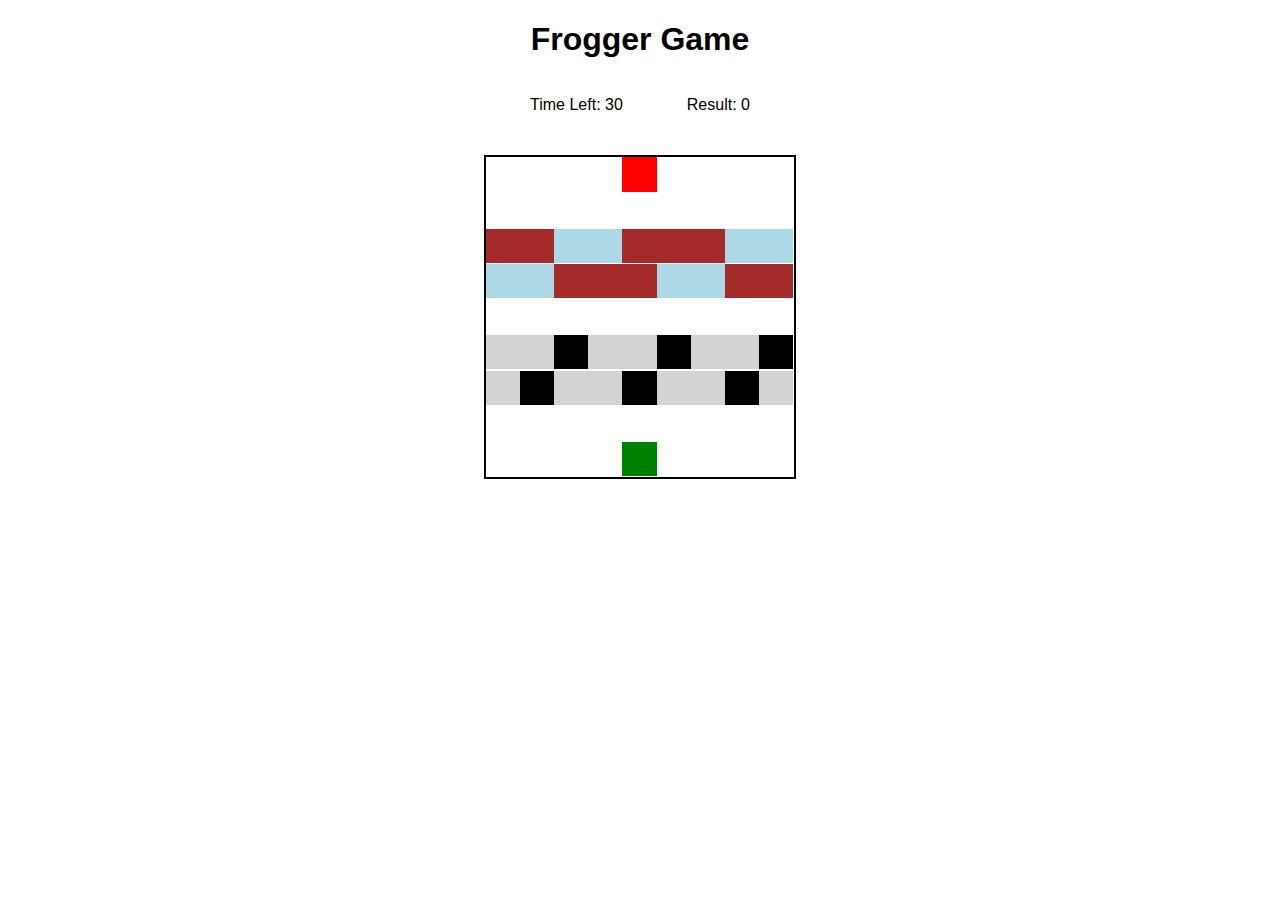
==== frogger/index.html @ 9a6cf1af "Add Frogger game implementation with HTML, CSS, and JavaScript" ====
<!DOCTYPE html>
<html lang="en">
  <head>
    <meta charset="UTF-8" />
    <meta name="viewport" content="width=device-width, initial-scale=1.0" />
    <title>Frogger Game</title>
    <link rel="stylesheet" href="style.css" />
  </head>
  <body>
    <h1>Frogger Game</h1>
    <div class="score">
      <p>Time Left: <span id="timeLeft">30</span></p>
      <p>Result: <span id="result">0</span></p>
    </div>
    <div class="grid">
      <div></div>
      <div></div>
      <div></div>
      <div></div>
      <div class="endingBlock"></div>
      <div></div>
      <div></div>
      <div></div>
      <div></div>
      <div></div>
      <div></div>
      <div></div>
      <div></div>
      <div></div>
      <div></div>
      <div></div>
      <div></div>
      <div></div>
      <div class="logLeft l1"></div>
      <div class="logLeft l2"></div>
      <div class="logLeft l3"></div>
      <div class="logLeft l4"></div>
      <div class="logLeft l5"></div>
      <div class="logLeft l1"></div>
      <div class="logLeft l2"></div>
      <div class="logLeft l3"></div>
      <div class="logLeft l4"></div>
      <div class="logRight l5"></div>
      <div class="logRight l1"></div>
      <div class="logRight l2"></div>
      <div class="logRight l3"></div>
      <div class="logRight l4"></div>
      <div class="logRight l5"></div>
      <div class="logRight l1"></div>
      <div class="logRight l2"></div>
      <div class="logRight l3"></div>
      <div></div>
      <div></div>
      <div></div>
      <div></div>
      <div></div>
      <div></div>
      <div></div>
      <div></div>
      <div></div>
      <div class="carLeft c1"></div>
      <div class="carLeft c2"></div>
      <div class="carLeft c3"></div>
      <div class="carLeft c1"></div>
      <div class="carLeft c2"></div>
      <div class="carLeft c3"></div>
      <div class="carLeft c1"></div>
      <div class="carLeft c2"></div>
      <div class="carLeft c3"></div>
      <div class="carRight c1"></div>
      <div class="carRight c2"></div>
      <div class="carRight c3"></div>
      <div class="carRight c1"></div>
      <div class="carRight c2"></div>
      <div class="carRight c3"></div>
      <div class="carRight c1"></div>
      <div class="carRight c2"></div>
      <div class="carRight c3"></div>
      <div></div>
      <div></div>
      <div></div>
      <div></div>
      <div></div>
      <div></div>
      <div></div>
      <div></div>
      <div></div>
      <div></div>
      <div></div>
      <div></div>
      <div></div>
      <div class="startingBlock"></div>
      <div></div>
      <div></div>
      <div></div>
      <div></div>
    </div>
    <script src="app.js"></script>
  </body>
</html>
---- frogger/style.css ----
body {
  font-family: Arial, sans-serif;
  margin: 0;
  padding: 0;
  display: flex;
  flex-direction: column;
  align-items: center;
  justify-content: center;
}

.score {
  display: flex;
  flex-wrap: wrap;
  gap: 5vw;
  margin-bottom: 2vw;
  text-align: center;
}

.grid {
  border: 0.2vw solid black;
  height: 25vw;
  width: 24.1vw;
  display: flex;
  flex-wrap: wrap;
}

.grid div {
  height: 2.67vw;
  width: 2.67vw;
}

.endingBlock {
  background-color: red;
}
.startingBlock {
  background-color: blue;
}

button {
  background-color: #4caf50;
  color: white;
  border: none;
  padding: 1vw 2vw;
  font-size: 1vw;
  border-radius: 0.75vw;
  cursor: pointer;
  transition: background-color 0.3s, transform 0.3s;
  margin-bottom: 1vw;
}

button:hover {
  transform: scale(1.05);
}

button:active {
  transform: scale(1);
}

.l1,
.l2,
.l3 {
  background-color: brown;
}
.l4,
.l5 {
  background-color: lightblue;
}

.c1 {
  background-color: black;
}

.c2,
.c3 {
  background-color: lightgray;
}

.frog {
  background-color: green;
}
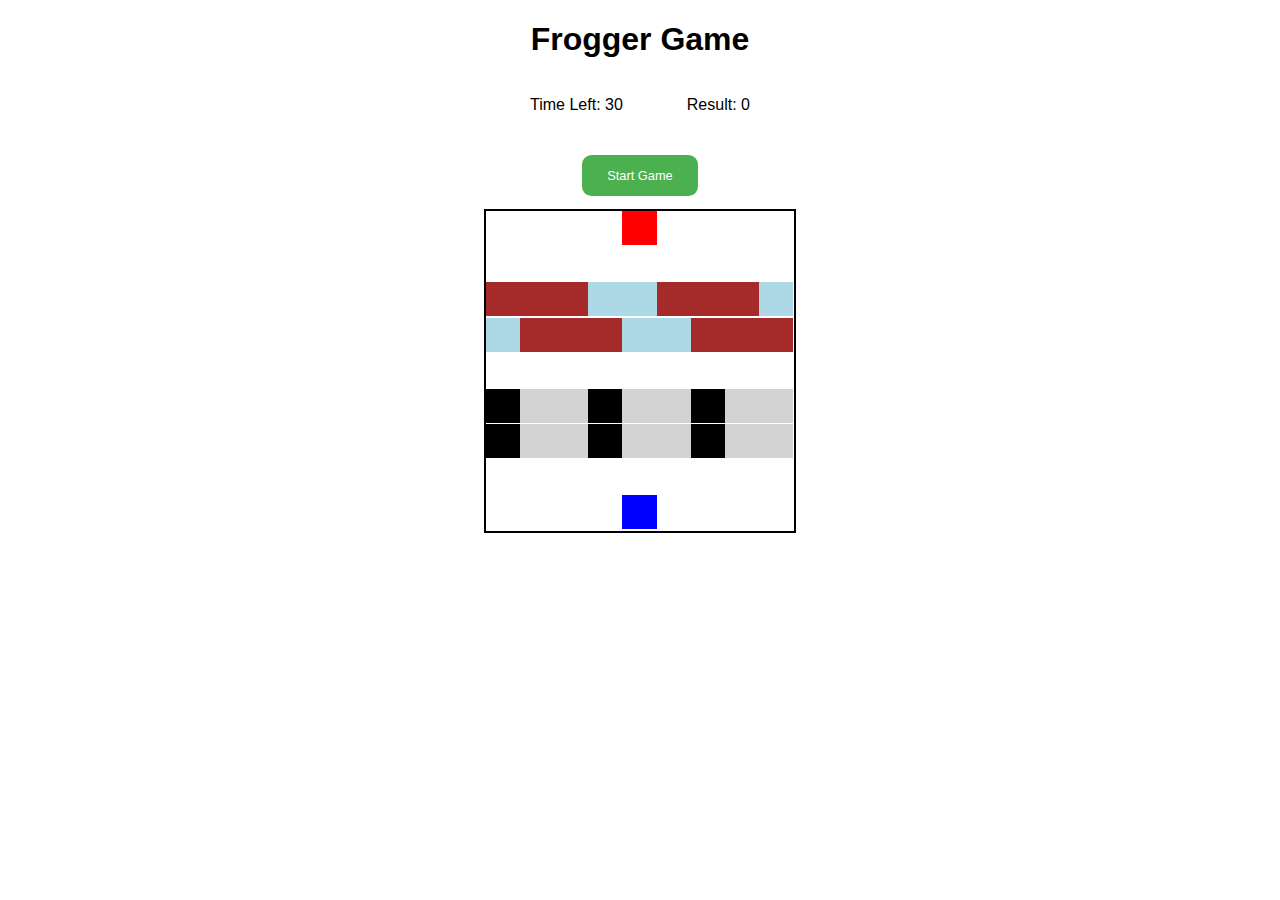
==== commit 8c04c622: "Add background audio and start button to Frogger game" ====
--- a/frogger/index.html
+++ b/frogger/index.html
@@ -12,6 +12,7 @@
       <p>Time Left: <span id="timeLeft">30</span></p>
       <p>Result: <span id="result">0</span></p>
     </div>
+    <button id="startButton">Start Game</button>
     <div class="grid">
       <div></div>
       <div></div>
@@ -95,6 +96,7 @@
       <div></div>
       <div></div>
     </div>
+    <audio id="backgroundAudio" src="sounds/background.mp3" loop></audio>
     <script src="app.js"></script>
   </body>
 </html>
